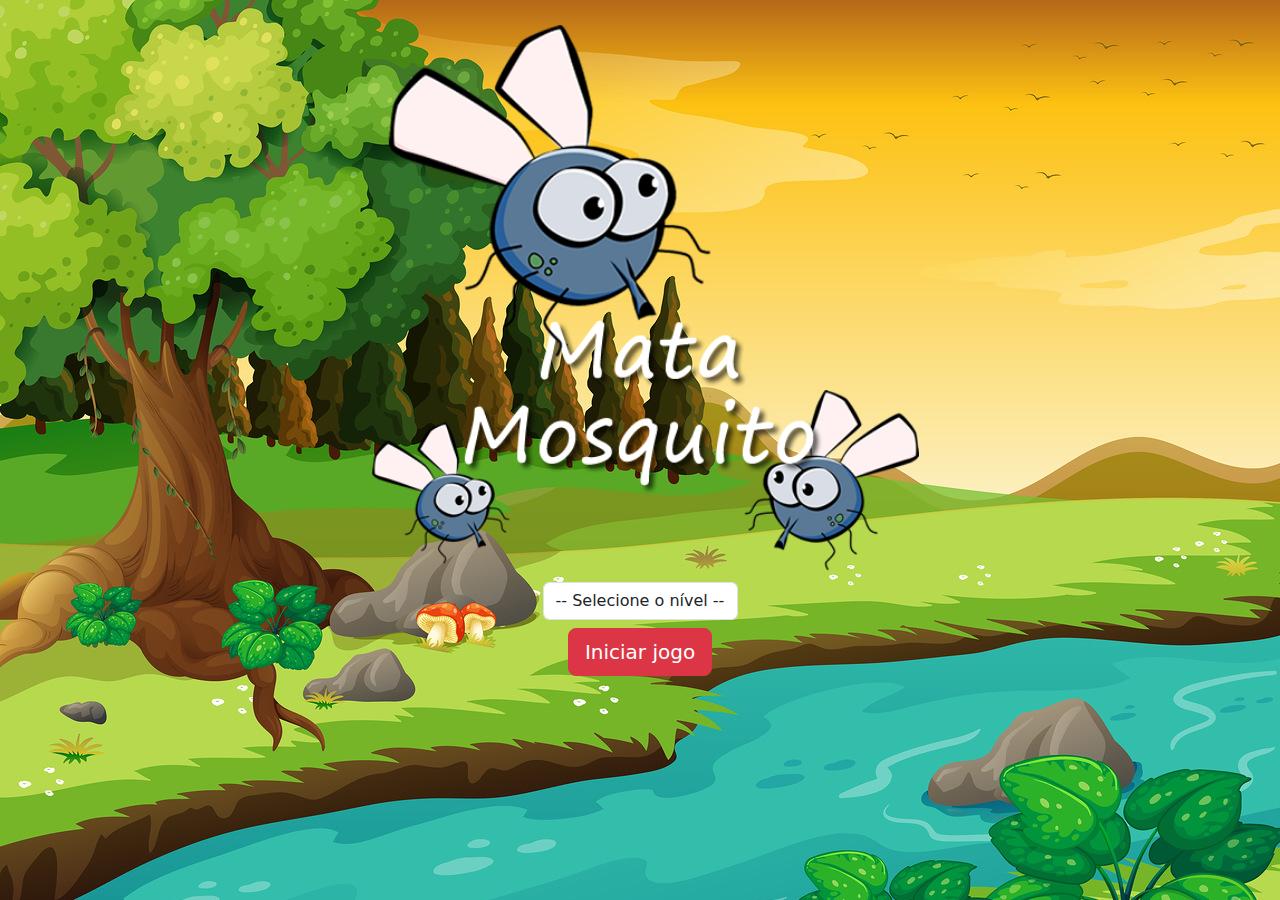
==== index.html @ df838480 "Versão 1 finalizada" ====
<!DOCTYPE html>
<html lang="pt-br">
<head>
    <meta charset="UTF-8">
    <meta name="viewport" content="width=device-width, initial-scale=1.0">
    <link href="https://cdn.jsdelivr.net/npm/bootstrap@5.3.3/dist/css/bootstrap.min.css" rel="stylesheet" integrity="sha384-QWTKZyjpPEjISv5WaRU9OFeRpok6YctnYmDr5pNlyT2bRjXh0JMhjY6hW+ALEwIH" crossorigin="anonymous">
    <link rel="stylesheet" href="estilo.css">

    <title>Game Mata Mosquito</title>

    <script>
        function iniciarJogo(){
            
            var nivel = document.getElementById("nivel").value

            if(nivel){
                //console.log(nivel)
                window.location.href = 'app.html?' + nivel
            } else {
                alert('Selecione uma opção válida')
            }
        }
    </script>
</head>
<body>

    <div class="container mt-4">
        <div class="row">
            <div class="col">
                <div class="d-flex justify-content-center">
                    <img src="imagens/game.png" class="img-fluid" style="width: 50%;">
                </div>
            </div>
        </div>
        <div class="row">
            <div class="col">
                <div class="d-flex justify-content-center">
                    <div class="mb-2">
                        <select class="form-control" id="nivel">
                            <option value="">-- Selecione o nível --</option>
                            <option value="normal">Normal</option>
                            <option value="dificil">Difícil</option>
                            <option value="chucknorris">Chuck Norris</option>
                        </select>
                    </div>
                </div>                
            </div>
        </div>
        <div class="row">
            <div class="col">
                <div class="d-flex justify-content-center">
                    <button class="btn btn-danger btn-lg" onclick="iniciarJogo()">Iniciar jogo</button>
                </div>                
            </div>
        </div>
    </div>
    
</body>
</html>
---- estilo.css ----
html, body {
    width: 100%;
    height: 100%;
    background-image: url('imagens/bg.jpg');
    background-repeat: no-repeat;
    background-size: cover;
    overflow: hidden;
    margin: 0;
}

html {
    cursor: url('imagens/mata_mosquito.png') 30 30, auto;

}

.mosquito1 {
    width: 50px;
    height: 50px;
}
.mosquito2 {
    width: 70px;
    height: 70px;
}
.mosquito3 {
    width: 90px;
    height: 90px;
}

.ladoA{
    transform: scaleX(1);
}

.ladoB{
    transform: scaleX(-1);
}

.painel{
    position: absolute;
    width: 190px;
    padding: 10px;
    bottom: 0px;
    left: 0px;
    border-top: 1px solid #fff;
    background-color: #fff;
    opacity: 0.7;
}

.vidas {
    float: left;
}

.cronometro {
    float: left;
    font-size: 20px;
    font-weight: bold;
}
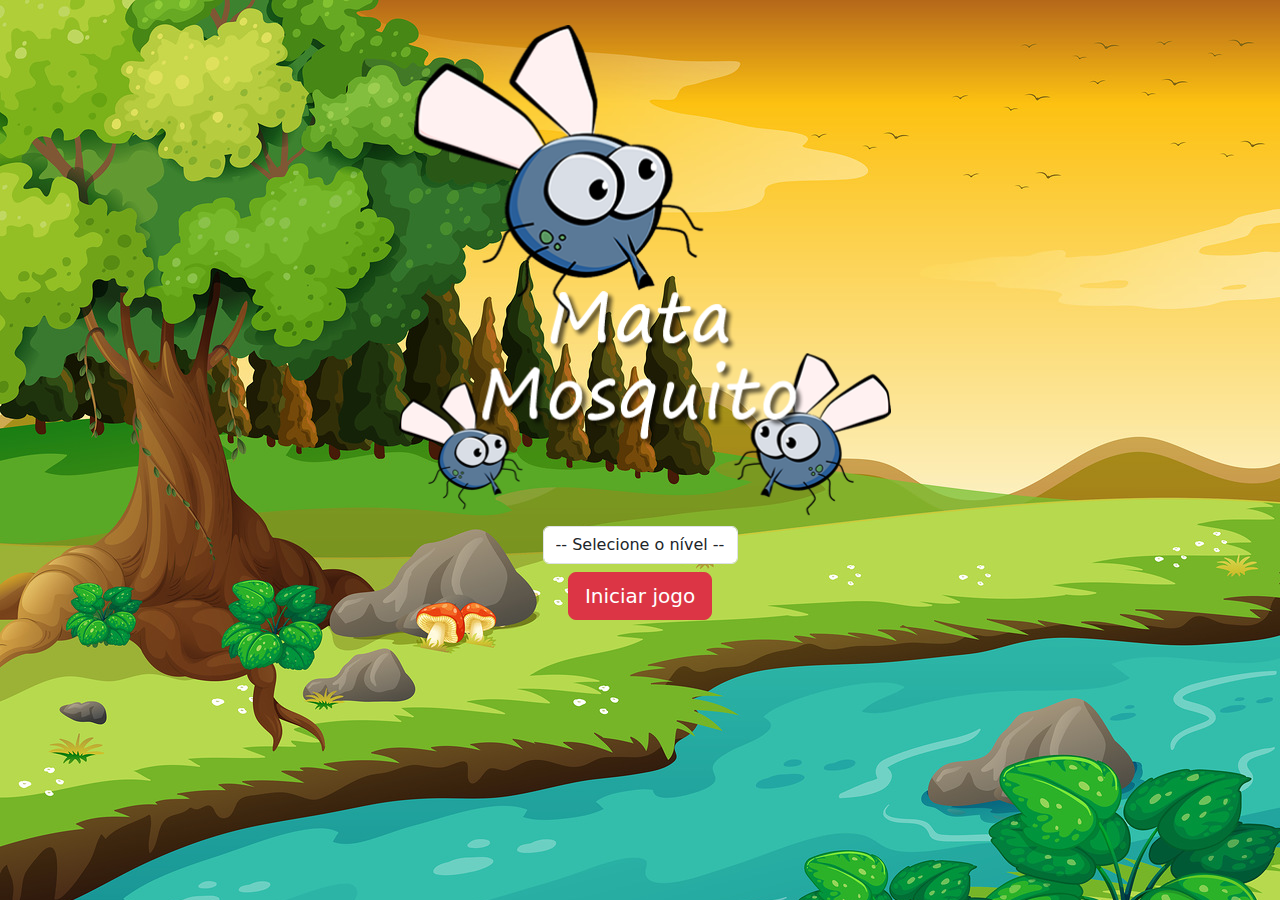
==== commit 002462d9: "Corrigir erro e add modo fácil" ====
--- a/index.html
+++ b/index.html
@@ -28,7 +28,7 @@
         <div class="row">
             <div class="col">
                 <div class="d-flex justify-content-center">
-                    <img src="imagens/game.png" class="img-fluid" style="width: 50%;">
+                    <img src="imagens/game.png" class="img-fluid" style="width: 45%;">
                 </div>
             </div>
         </div>
@@ -38,9 +38,10 @@
                     <div class="mb-2">
                         <select class="form-control" id="nivel">
                             <option value="">-- Selecione o nível --</option>
+                            <option value="facil">Fácil</option>
                             <option value="normal">Normal</option>
                             <option value="dificil">Difícil</option>
-                            <option value="chucknorris">Chuck Norris</option>
+                            <option value="impossivel">Impossível</option>
                         </select>
                     </div>
                 </div>                
--- a/estilo.css
+++ b/estilo.css
@@ -1,7 +1,7 @@
 html, body {
     width: 100%;
     height: 100%;
-    background-image: url('imagens/bg.jpg');
+    background: url('imagens/bg.jpg');
     background-repeat: no-repeat;
     background-size: cover;
     overflow: hidden;
@@ -14,16 +14,16 @@
 }
 
 .mosquito1 {
-    width: 50px;
-    height: 50px;
-}
-.mosquito2 {
     width: 70px;
     height: 70px;
 }
+.mosquito2 {
+    width: 100px;
+    height: 100px;
+}
 .mosquito3 {
-    width: 90px;
-    height: 90px;
+    width: 130px;
+    height: 130px;
 }
 
 .ladoA{
